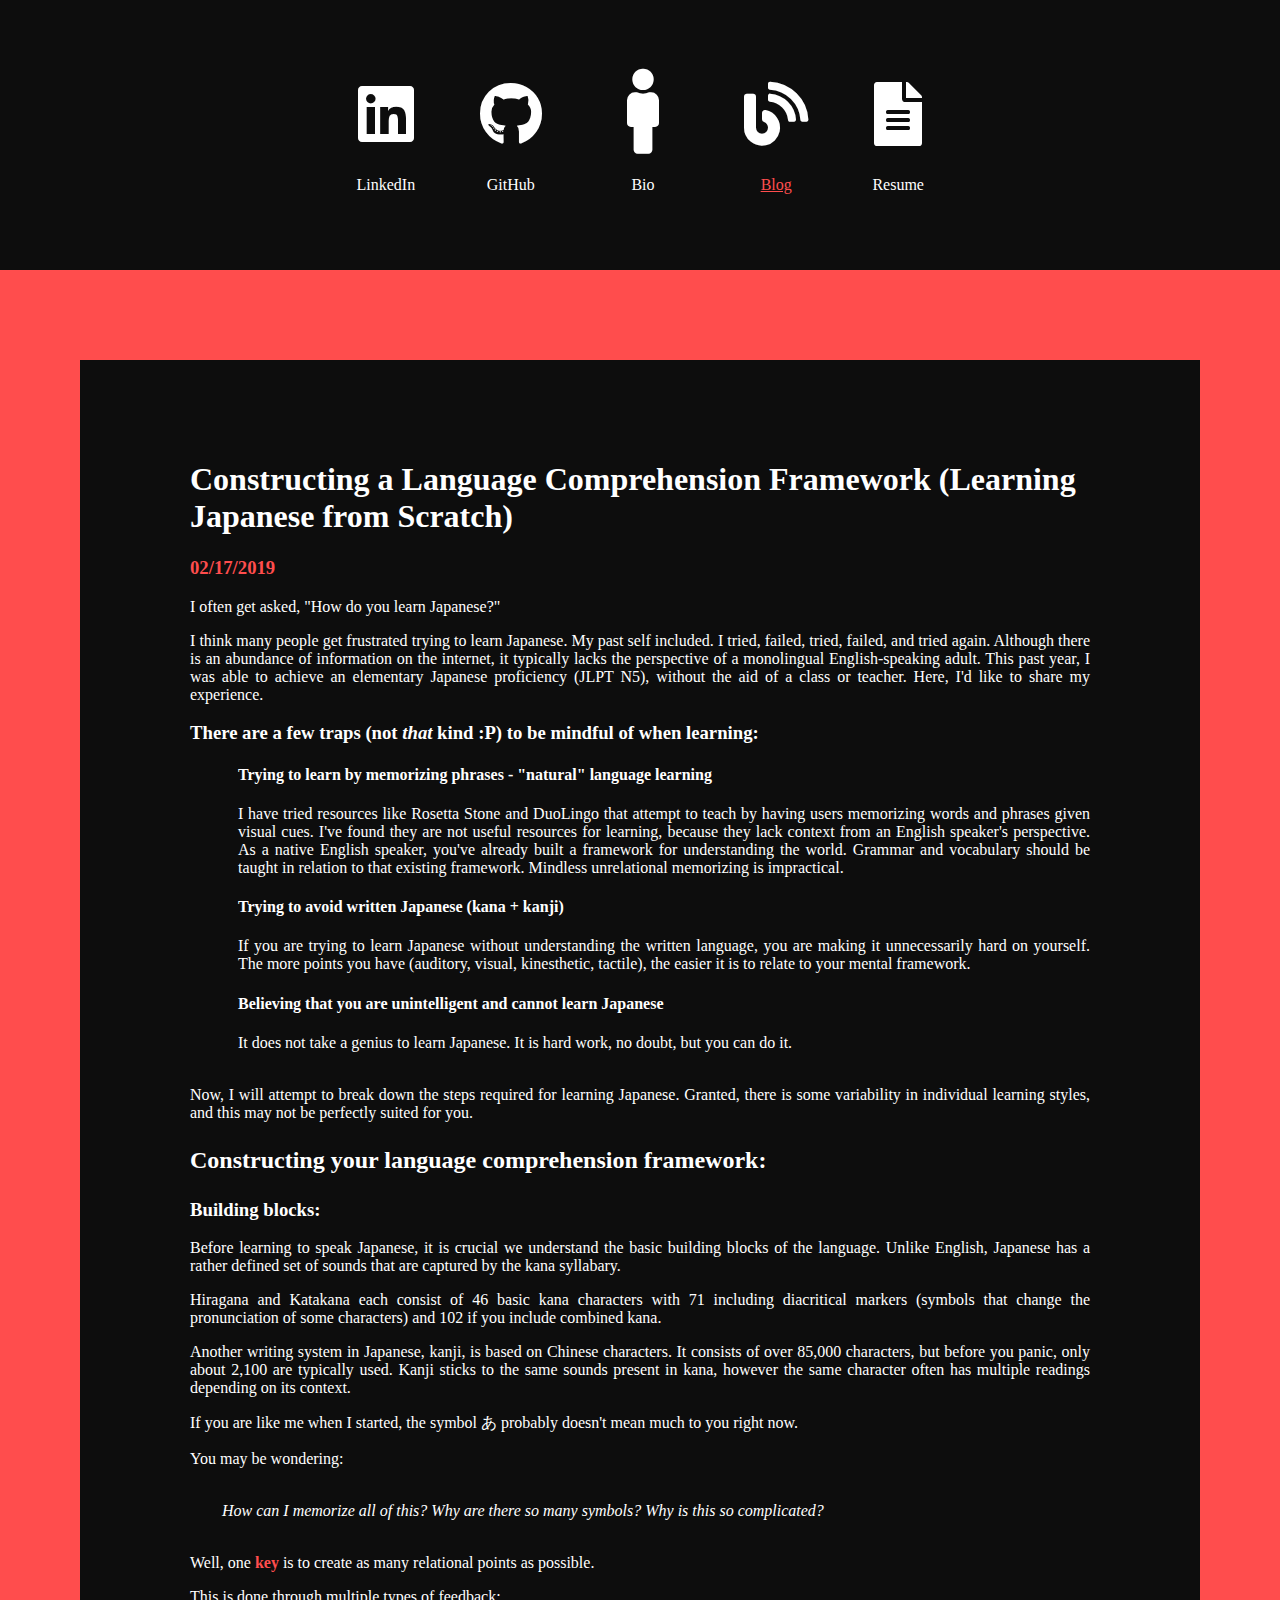
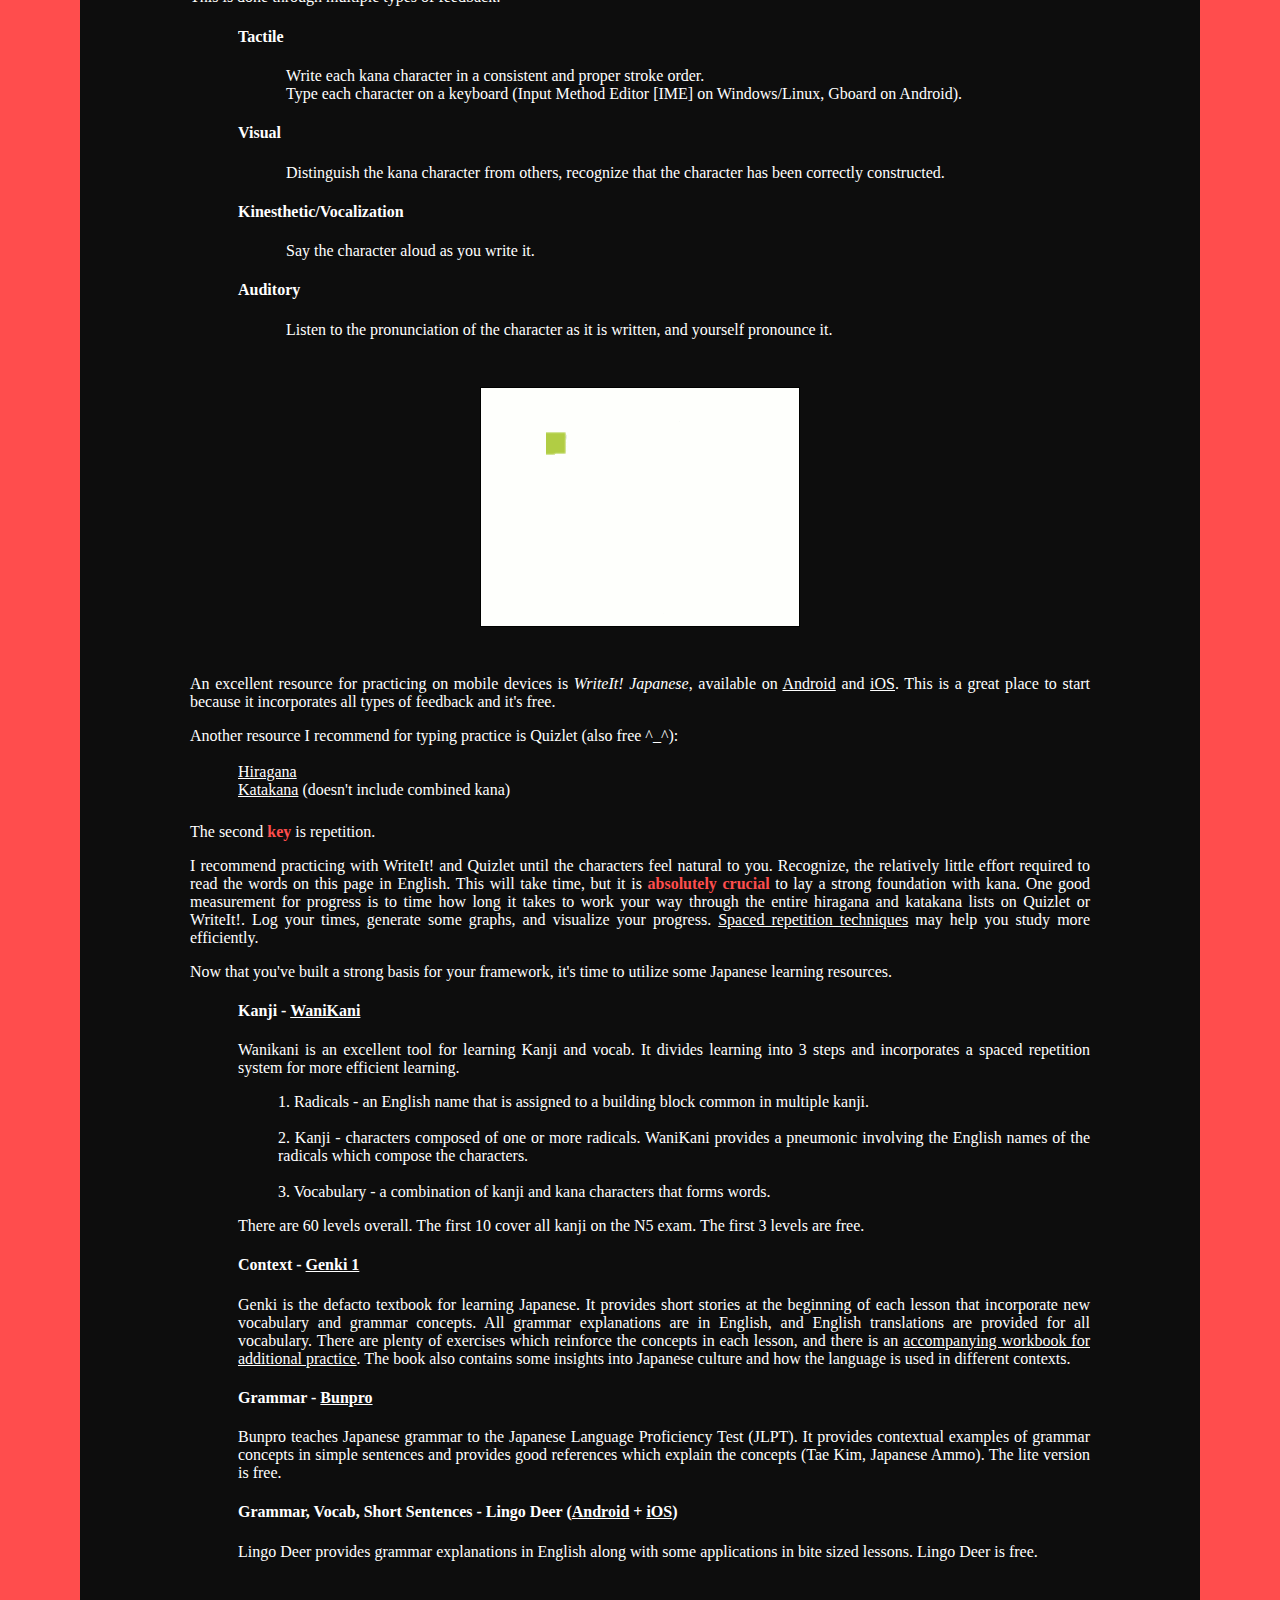
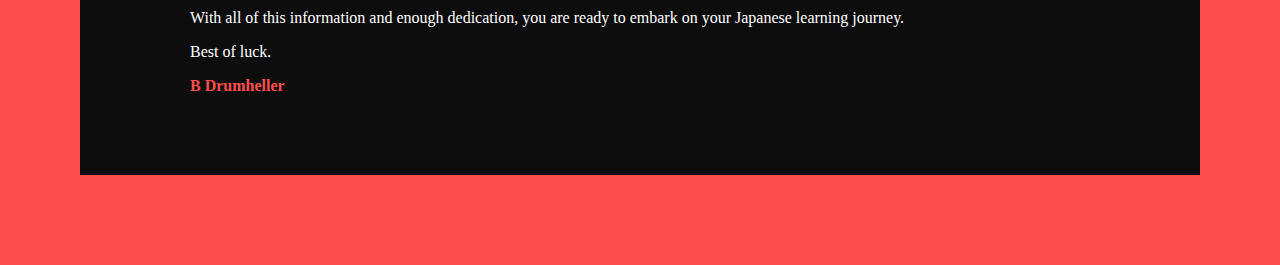
==== blog.html @ 6b1b3d92 "add blog; revamp site" ====
<!DOCTYPE html>
<html lang="en-US">
  <head>
    <meta charset="utf-8"/>
    <title>Brandon Drumheller</title>
    <link rel="stylesheet" href="css/drumheller.css">
	<link href="font-awesome/css/fontawesome.min.css" rel="stylesheet">
	<link rel="stylesheet" href="font-awesome/css/solid.min.css" >
	<link rel="stylesheet" href="font-awesome/css/brands.min.css" >
    <link rel='shortcut icon' type='image/x-icon' href='favicon.ico'>
  </head>
  <body>
    <div id="main-content">
      <table id="buttons">
        <tr id="icons">
          <td class="outer">
            <a href="https://www.linkedin.com/in/bdrumheller" target="_blank">
              <i class="fab fa-linkedin"></i>
            </a>
          </td> 
          <td class="outer">
            <a href="https://github.com/bdrumheller/" target="_blank"> 
              <i class="fab fa-github"></i
            </a>
          </td>
          <td id="center-icon" class="outer">
            <a href="index.html">
			  <i class="fas fa-male fa-lg"></i>
            </a>
          </td>
		  <td class="outer">
            <a href="blog.html">
			  <i class="fas fa-blog"></i>
            </a>
          </td>
		  <td class="outer">
            <a download href="pdf/resume.pdf" target="_blank">
			  <i class="fas fa-file-alt"></i>
            </a>
          </td>
		</tr>
		<tr id="icon-labels">
			<td>LinkedIn</td>
			<td>GitHub</td>
			<td>Bio</td>
			<td id="current-page">Blog</td>
			<td>Resume</td>
		</tr>
      </table>                
    </div>
    <div class="red-bar-pad"></div>
    <div id="bottom-bar">
      <div class="info">
        <div id="inner-info">
		  <div>
		    <h1 style="text-align:left;">Constructing a Language Comprehension Framework (Learning Japanese from Scratch)</h1>
			<h3><b>02/17/2019</b></h3>
				<p>I often get asked, "How do you learn Japanese?"</p>
				<p>
					I think many people get frustrated trying to learn Japanese.
					My past self included. I tried, failed, tried, failed, and tried again.
					Although there is an abundance of information on the internet, it typically lacks the perspective 
					of a monolingual English-speaking adult. This past year, I was able to achieve an
					elementary Japanese proficiency (JLPT N5), without the aid of a class or teacher. Here, I'd like to share my
					experience.
				</p>
				<h3>There are a few traps (not <i>that</i> kind :P) to be mindful of when learning:</h3>
				<ul style="padding-left:3em;">
					<li>
						<h4>Trying to learn by memorizing phrases - "natural" language learning</h4>
							I have tried resources like Rosetta Stone and DuoLingo that attempt to teach by having users memorizing 
							words and phrases given visual cues. I've found they are not useful resources for learning, because they lack 
							context from an English speaker's perspective. As a native English speaker, you've already built
							a framework for understanding the world. Grammar and vocabulary should be taught in relation to that
							existing framework. Mindless unrelational memorizing is impractical.
					</li>
					<li><h4>Trying to avoid written Japanese (kana + kanji)</h4>
							If you are trying to learn Japanese without understanding the written language,
							you are making it unnecessarily hard on yourself. The more points you have (auditory, visual, kinesthetic, tactile), the easier
							it is to relate to your mental framework.</li>
							<li><h4>Believing that you are unintelligent and cannot learn Japanese</h4>
							It does not take a genius to learn Japanese. It is hard work, no doubt, but you can do it.</li>
				</ul>
				<br />
				<p>Now, I will attempt to break down the steps required for learning Japanese. 
				Granted, there is some variability in individual learning styles, and this may not be perfectly suited for you.</p>

				<h2 style="padding-top:5px;">Constructing your language comprehension framework:</h2>				

				<h3 style="padding-top:5px;">Building blocks:</h3>
   
				<p>Before learning to speak Japanese, it is crucial we understand the basic building blocks of the language.
				Unlike English, Japanese has a rather defined set of sounds that are captured by the kana syllabary.
				</p>
					
				<p>Hiragana and Katakana each consist of 46 basic kana characters with 71 including diacritical markers (symbols that change the pronunciation 
				of some characters) and 102 if you include combined kana.</[> 
				
				<p>Another writing system in Japanese, kanji, is based on Chinese characters. It consists of over 85,000 characters, but before you panic,
				only about 2,100 are typically used. Kanji sticks to the same sounds present in kana, however the same character often has multiple readings
				depending on its context.</p>
				
				<p>If you are like me when I started, the symbol あ probably doesn't mean much to you right now.</p>
				
				<p>You may be wondering: </p>
					<br/>
					<div style="padding-left:2em;">
						<i>How can I memorize all of this?</i> <i>Why are there so many symbols?</i> <i>Why is this so complicated?</i>
					</div>
				<br/>
				<p>Well, one <b>key</b> is to create as many relational points as possible.</p> 
		
				<p>This is done through multiple types of feedback:</p>
				
				<ul style="padding-left:3em;">
					<li>
						<h4>Tactile</h4>
						<div style="padding-left:3em;">
							Write each kana character in a consistent and proper stroke order.<br />
							Type each character on a keyboard (Input Method Editor [IME] on Windows/Linux, Gboard on Android).
						</div>
					</li>
					<li>
						<h4>Visual</h4> 
						<div style="padding-left:3em;">
							Distinguish the kana character from others, recognize that the character has been correctly constructed.
						</div>
					</li>
					<li>
						<h4>Kinesthetic/Vocalization</h4> 
						<div style="padding-left:3em;">
							Say the character aloud as you write it.
						</div>				
					</li>
					<li>
						<h4>Auditory</h4>
						<div style="padding-left:3em;">
							Listen to the pronunciation of the character as it is written, and yourself pronounce it.
						</div>
					</li>
				</ul>
				
				<p style="margin-left:auto;margin-right:auto;display:block;">
				 <img id='bio-pic' src="img/a.gif">
				</p>

				<p>An excellent resource for practicing on mobile devices is <i>WriteIt! Japanese</i>, available on <a href="https://play.google.com/store/apps/details?id=com.jernung.writeit.jpn&hl=en_US" target="_blank">Android</a>
				   and <a href="https://itunes.apple.com/us/app/write-it-japanese/id1268225663?mt=8" target="_blank">iOS</a>. This is a great place to start because it incorporates all types of feedback and it's free.</p>
		
			Another resource I recommend for typing practice is Quizlet (also free ^_^):<br/><br/>
				<ul style="padding-left:3em;padding-bottom:0.5em;">
					<li><a href="https://quizlet.com/34289851/learn" target="_blank">Hiragana</a> </li><br/>
					<li><a href="https://quizlet.com/1056/learn" target="_blank">Katakana</a>  (doesn't include combined kana)</li>
				</ul>
			
			
			<p>The second <b>key</b> is repetition. </p>
		
			<p>I recommend practicing with WriteIt! and Quizlet until the characters feel natural to you.
			Recognize, the relatively little effort required to read the words on this page in English.
			This will take time, but it is <b>absolutely crucial</b> to lay a strong foundation with kana.
			 One good measurement for progress is to time how long it takes to work your way through the entire hiragana and katakana
			lists on Quizlet or WriteIt!. Log your times, generate some graphs, and visualize your progress. 
			<a href="https://en.wikipedia.org/wiki/Spaced_repetition" target="_blank">Spaced repetition techniques</a> may help you study more efficiently.</p>
		
			<p>Now that you've built a strong basis for your framework, it's time to utilize some Japanese learning resources.</p>
			
			<ul style="padding-left:3em;padding-bottom:2em;">
				<li>
				  <h4>Kanji - <a href="https://www.wanikani.com" target="_blank">WaniKani</a></h4>
				  <p>Wanikani is an excellent tool for learning Kanji and vocab. It divides learning into 3 steps and incorporates 
				a spaced repetition system for more efficient learning.</p>
					<ol>
						<li>1. Radicals - an English name that is assigned to a building block common in multiple kanji.</li><br/><br/>
						<li>2. Kanji - characters composed of one or more radicals. 
							   WaniKani provides a pneumonic involving the English names of the radicals which compose the characters.</li><br/><br/>
						<li>3. Vocabulary - a combination of kanji and kana characters that forms words.</li>
					</ol>
				  <p>There are 60 levels overall. The first 10 cover all kanji on the N5 exam. The first 3 levels are free.</p>
				</li>
				<li>
					<h4>Context - <a href="https://www.amazon.com/GENKI-Integrated-Elementary-Japanese-English/dp/4789014401/" target="_blank">Genki 1</a></h4>
						Genki is the defacto textbook for learning Japanese.
						It provides short stories at the beginning of each lesson that incorporate new vocabulary and grammar concepts.
						All grammar explanations are in English, and English translations are provided for all vocabulary.
						There are plenty of exercises which reinforce the concepts in each lesson, and there is an <a href="https://www.amazon.com/Genki-Integrated-Elementary-Japanese-Workbook/dp/478901441X/" target="_blank">accompanying workbook for additional
						practice</a>.
						The book also contains some insights into Japanese culture and how the language is used in different contexts.
				</li>
				<li>
					<h4>Grammar - <a href="https://www.bunpro.jp/" target="_blank"> Bunpro</a></h4>
						Bunpro teaches Japanese grammar to the Japanese Language Proficiency Test (JLPT). 
						It provides contextual examples of grammar concepts in simple sentences and provides good references
						which explain the concepts (Tae Kim, Japanese Ammo).
						The lite version is free.			
				</li>
				<li>
					<h4>Grammar, Vocab, Short Sentences - Lingo Deer (<a href="https://play.google.com/store/apps/details?id=com.lingodeer&hl=en_US" target="_blank">Android</a> +
					<a href="https://itunes.apple.com/us/app/lingodeer-learn-languages/id1261193709?mt=8" target="_blank">iOS</a>)</h4>
					Lingo Deer provides grammar explanations in English along with some applications in bite sized lessons.
					Lingo Deer is free. 
				</li>
			</ul>
			
			<p>With all of this information and enough dedication, you are ready to embark on your Japanese learning journey.</p>
			
			
			<p>Best of luck.</p>
	

			<b>B Drumheller</b>
		  </div>
        </div>
      </div>
    </div>
    <div class='red-bar-pad'></div>
    <script>
      (function(i,s,o,g,r,a,m){i['GoogleAnalyticsObject']=r;i[r]=i[r]||function(){
      (i[r].q=i[r].q||[]).push(arguments)},i[r].l=1*new Date();a=s.createElement(o),
      m=s.getElementsByTagName(o)[0];a.async=1;a.src=g;m.parentNode.insertBefore(a,m)
      })(window,document,'script','https://www.google-analytics.com/analytics.js','ga');
      ga('create', 'UA-99322748-1', 'auto');
      ga('send', 'pageview');
    </script>
  </body>
</html>
---- css/drumheller.css ----
html, head, body, a{   
  width: 100%;    
  height: 100%;
  margin: 0;
  padding: 0;
  color: white;
  background-color: #ff4d4d;
  font-family: Consolas, Times, serif;
}

a{
  background-color: #0d0d0d;
}

a.extlink{
  text-decoration: underline; 
}

a:hover{
  color: #ff4d4d;
}

i{ 
  background-color: #0d0d0d;
  text-align: center;
}

table{
  margin-left: auto;
  margin-right: auto;
}

td{
  position: relative;
}

.outer{
  padding-left: 0.5em;
  padding-right: 0.5em;
  padding-top: 0em;
  padding-bottom: 0.3em;
  vertical-align:bottom;
}

#center-icon{
  padding-left: 0.8em;
  padding-right: 0.8em;
  bottom:0px;
}

#buttons{
  vertical-align: middle;
  height:100%;
  overflow:auto;
}

#icons{
 font-size: 400%;
}

#icon-labels{
 text-align: center;
 vertical-align: top;
}

#icon-labels td{
 padding-bottom:2em;
}

.m-link:hover{
  color: #ff4d4d;
}

#male{
  font-size: 160%;
  padding-left: 0.2em;
  padding-right: 0.2em;
  padding-bottom:0em;
}

.red-bar-pad{
  min-width: 50px;
  min-height: 90px;
  background-color: #ff4d4d;
}

#main-content{
  height: 30%;
  width: 100%;
  min-height: 220px;
  min-width: 550px;
  background-color: #0d0d0d; 
  overflow:hidden;
}

.info{
  text-align:justify;
  height:auto;
  padding: 3em;
  padding-top:5em;
  padding-bottom:5em;
  width:80%;
  margin-left: auto;
  margin-right: auto;
  background-color: #0d0d0d;
}

#inner-info{
  height:100%;
  max-height:100%;
  max-width:900px;
  margin: auto;
  display: block;
}

ul{
  list-style: none;
  margin: 0; 
  padding: 0; 
}

li{
  display:inline;
}

#bio-pic{
  max-width:40%;
  max-height:40%;
  margin-left:auto;
  margin-right:auto;
  display:block;
  padding-top: 2em;
  padding-bottom: 2em;
}

#current-page{
  text-decoration:underline;
  color: #ff4d4d;
}

b{
	color: #ff4d4d;
}
---- font-awesome/css/solid.min.css ----
@font-face{font-family:"Font Awesome 5 Free";font-style:normal;font-weight:900;font-display:auto;src:url(../webfonts/fa-solid-900.eot);src:url(../webfonts/fa-solid-900.eot?#iefix) format("embedded-opentype"),url(../webfonts/fa-solid-900.woff2) format("woff2"),url(../webfonts/fa-solid-900.woff) format("woff"),url(../webfonts/fa-solid-900.ttf) format("truetype"),url(../webfonts/fa-solid-900.svg#fontawesome) format("svg")}.fa,.fas{font-family:"Font Awesome 5 Free";font-weight:900}
---- font-awesome/css/brands.min.css ----
@font-face{font-family:"Font Awesome 5 Brands";font-style:normal;font-weight:normal;font-display:auto;src:url(../webfonts/fa-brands-400.eot);src:url(../webfonts/fa-brands-400.eot?#iefix) format("embedded-opentype"),url(../webfonts/fa-brands-400.woff2) format("woff2"),url(../webfonts/fa-brands-400.woff) format("woff"),url(../webfonts/fa-brands-400.ttf) format("truetype"),url(../webfonts/fa-brands-400.svg#fontawesome) format("svg")}.fab{font-family:"Font Awesome 5 Brands"}
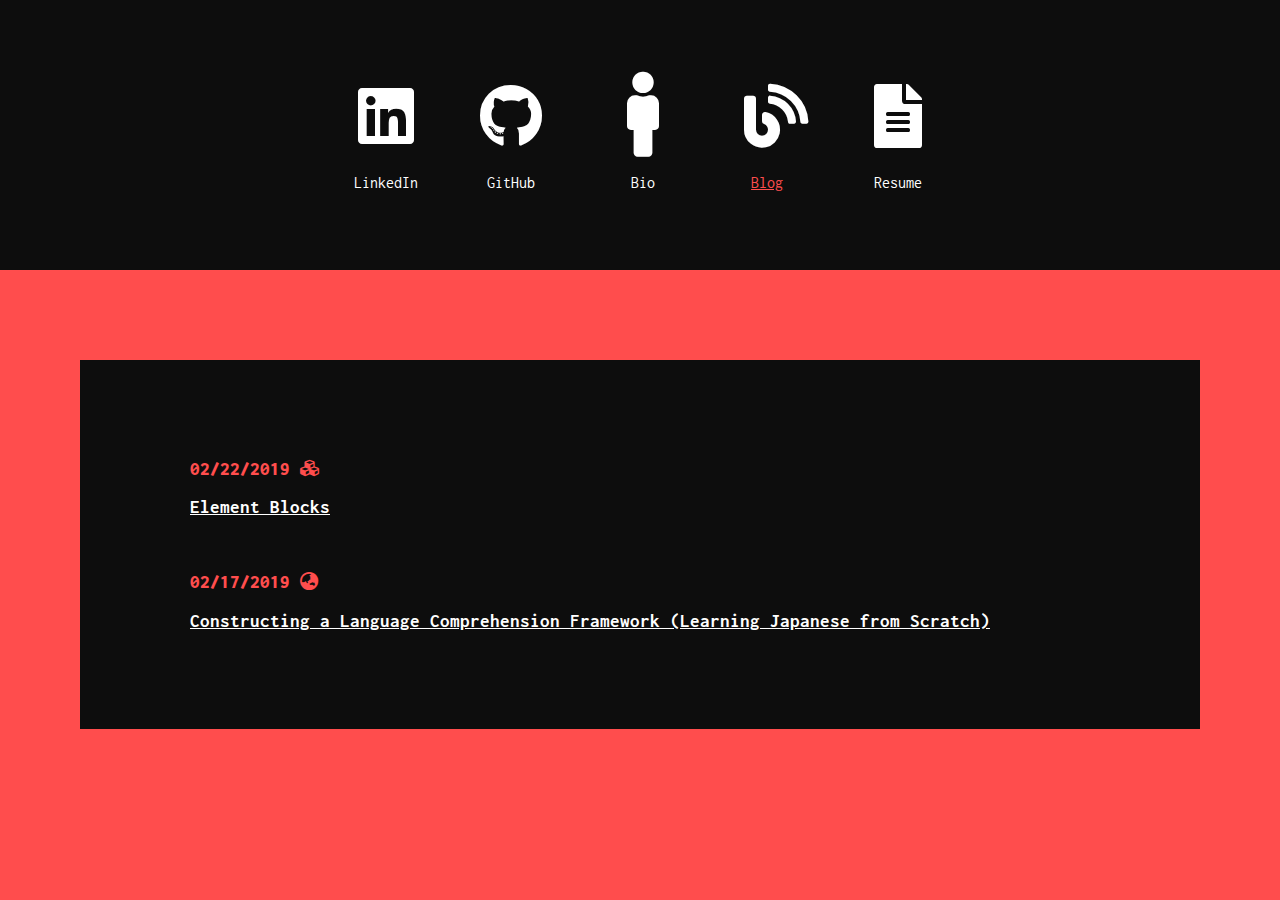
==== commit a4639c78: "add font family" ====
--- a/blog.html
+++ b/blog.html
@@ -3,6 +3,7 @@
   <head>
     <meta charset="utf-8"/>
     <title>Brandon Drumheller</title>
+	<link href="https://fonts.googleapis.com/css?family=Inconsolata" rel="stylesheet">
     <link rel="stylesheet" href="css/drumheller.css">
 	<link href="font-awesome/css/fontawesome.min.css" rel="stylesheet">
 	<link rel="stylesheet" href="font-awesome/css/solid.min.css" >
@@ -43,7 +44,7 @@
 			<td>LinkedIn</td>
 			<td>GitHub</td>
 			<td>Bio</td>
-			<td id="current-page">Blog</td>
+			<td id="current-page" class="blog-title">Blog</td>
 			<td>Resume</td>
 		</tr>
       </table>                
@@ -53,162 +54,10 @@
       <div class="info">
         <div id="inner-info">
 		  <div>
-		    <h1 style="text-align:left;">Constructing a Language Comprehension Framework (Learning Japanese from Scratch)</h1>
-			<h3><b>02/17/2019</b></h3>
-				<p>I often get asked, "How do you learn Japanese?"</p>
-				<p>
-					I think many people get frustrated trying to learn Japanese.
-					My past self included. I tried, failed, tried, failed, and tried again.
-					Although there is an abundance of information on the internet, it typically lacks the perspective 
-					of a monolingual English-speaking adult. This past year, I was able to achieve an
-					elementary Japanese proficiency (JLPT N5), without the aid of a class or teacher. Here, I'd like to share my
-					experience.
-				</p>
-				<h3>There are a few traps (not <i>that</i> kind :P) to be mindful of when learning:</h3>
-				<ul style="padding-left:3em;">
-					<li>
-						<h4>Trying to learn by memorizing phrases - "natural" language learning</h4>
-							I have tried resources like Rosetta Stone and DuoLingo that attempt to teach by having users memorizing 
-							words and phrases given visual cues. I've found they are not useful resources for learning, because they lack 
-							context from an English speaker's perspective. As a native English speaker, you've already built
-							a framework for understanding the world. Grammar and vocabulary should be taught in relation to that
-							existing framework. Mindless unrelational memorizing is impractical.
-					</li>
-					<li><h4>Trying to avoid written Japanese (kana + kanji)</h4>
-							If you are trying to learn Japanese without understanding the written language,
-							you are making it unnecessarily hard on yourself. The more points you have (auditory, visual, kinesthetic, tactile), the easier
-							it is to relate to your mental framework.</li>
-							<li><h4>Believing that you are unintelligent and cannot learn Japanese</h4>
-							It does not take a genius to learn Japanese. It is hard work, no doubt, but you can do it.</li>
-				</ul>
-				<br />
-				<p>Now, I will attempt to break down the steps required for learning Japanese. 
-				Granted, there is some variability in individual learning styles, and this may not be perfectly suited for you.</p>
-
-				<h2 style="padding-top:5px;">Constructing your language comprehension framework:</h2>				
-
-				<h3 style="padding-top:5px;">Building blocks:</h3>
-   
-				<p>Before learning to speak Japanese, it is crucial we understand the basic building blocks of the language.
-				Unlike English, Japanese has a rather defined set of sounds that are captured by the kana syllabary.
-				</p>
-					
-				<p>Hiragana and Katakana each consist of 46 basic kana characters with 71 including diacritical markers (symbols that change the pronunciation 
-				of some characters) and 102 if you include combined kana.</[> 
-				
-				<p>Another writing system in Japanese, kanji, is based on Chinese characters. It consists of over 85,000 characters, but before you panic,
-				only about 2,100 are typically used. Kanji sticks to the same sounds present in kana, however the same character often has multiple readings
-				depending on its context.</p>
-				
-				<p>If you are like me when I started, the symbol あ probably doesn't mean much to you right now.</p>
-				
-				<p>You may be wondering: </p>
-					<br/>
-					<div style="padding-left:2em;">
-						<i>How can I memorize all of this?</i> <i>Why are there so many symbols?</i> <i>Why is this so complicated?</i>
-					</div>
-				<br/>
-				<p>Well, one <b>key</b> is to create as many relational points as possible.</p> 
-		
-				<p>This is done through multiple types of feedback:</p>
-				
-				<ul style="padding-left:3em;">
-					<li>
-						<h4>Tactile</h4>
-						<div style="padding-left:3em;">
-							Write each kana character in a consistent and proper stroke order.<br />
-							Type each character on a keyboard (Input Method Editor [IME] on Windows/Linux, Gboard on Android).
-						</div>
-					</li>
-					<li>
-						<h4>Visual</h4> 
-						<div style="padding-left:3em;">
-							Distinguish the kana character from others, recognize that the character has been correctly constructed.
-						</div>
-					</li>
-					<li>
-						<h4>Kinesthetic/Vocalization</h4> 
-						<div style="padding-left:3em;">
-							Say the character aloud as you write it.
-						</div>				
-					</li>
-					<li>
-						<h4>Auditory</h4>
-						<div style="padding-left:3em;">
-							Listen to the pronunciation of the character as it is written, and yourself pronounce it.
-						</div>
-					</li>
-				</ul>
-				
-				<p style="margin-left:auto;margin-right:auto;display:block;">
-				 <img id='bio-pic' src="img/a.gif">
-				</p>
-
-				<p>An excellent resource for practicing on mobile devices is <i>WriteIt! Japanese</i>, available on <a href="https://play.google.com/store/apps/details?id=com.jernung.writeit.jpn&hl=en_US" target="_blank">Android</a>
-				   and <a href="https://itunes.apple.com/us/app/write-it-japanese/id1268225663?mt=8" target="_blank">iOS</a>. This is a great place to start because it incorporates all types of feedback and it's free.</p>
-		
-			Another resource I recommend for typing practice is Quizlet (also free ^_^):<br/><br/>
-				<ul style="padding-left:3em;padding-bottom:0.5em;">
-					<li><a href="https://quizlet.com/34289851/learn" target="_blank">Hiragana</a> </li><br/>
-					<li><a href="https://quizlet.com/1056/learn" target="_blank">Katakana</a>  (doesn't include combined kana)</li>
-				</ul>
-			
-			
-			<p>The second <b>key</b> is repetition. </p>
-		
-			<p>I recommend practicing with WriteIt! and Quizlet until the characters feel natural to you.
-			Recognize, the relatively little effort required to read the words on this page in English.
-			This will take time, but it is <b>absolutely crucial</b> to lay a strong foundation with kana.
-			 One good measurement for progress is to time how long it takes to work your way through the entire hiragana and katakana
-			lists on Quizlet or WriteIt!. Log your times, generate some graphs, and visualize your progress. 
-			<a href="https://en.wikipedia.org/wiki/Spaced_repetition" target="_blank">Spaced repetition techniques</a> may help you study more efficiently.</p>
-		
-			<p>Now that you've built a strong basis for your framework, it's time to utilize some Japanese learning resources.</p>
-			
-			<ul style="padding-left:3em;padding-bottom:2em;">
-				<li>
-				  <h4>Kanji - <a href="https://www.wanikani.com" target="_blank">WaniKani</a></h4>
-				  <p>Wanikani is an excellent tool for learning Kanji and vocab. It divides learning into 3 steps and incorporates 
-				a spaced repetition system for more efficient learning.</p>
-					<ol>
-						<li>1. Radicals - an English name that is assigned to a building block common in multiple kanji.</li><br/><br/>
-						<li>2. Kanji - characters composed of one or more radicals. 
-							   WaniKani provides a pneumonic involving the English names of the radicals which compose the characters.</li><br/><br/>
-						<li>3. Vocabulary - a combination of kanji and kana characters that forms words.</li>
-					</ol>
-				  <p>There are 60 levels overall. The first 10 cover all kanji on the N5 exam. The first 3 levels are free.</p>
-				</li>
-				<li>
-					<h4>Context - <a href="https://www.amazon.com/GENKI-Integrated-Elementary-Japanese-English/dp/4789014401/" target="_blank">Genki 1</a></h4>
-						Genki is the defacto textbook for learning Japanese.
-						It provides short stories at the beginning of each lesson that incorporate new vocabulary and grammar concepts.
-						All grammar explanations are in English, and English translations are provided for all vocabulary.
-						There are plenty of exercises which reinforce the concepts in each lesson, and there is an <a href="https://www.amazon.com/Genki-Integrated-Elementary-Japanese-Workbook/dp/478901441X/" target="_blank">accompanying workbook for additional
-						practice</a>.
-						The book also contains some insights into Japanese culture and how the language is used in different contexts.
-				</li>
-				<li>
-					<h4>Grammar - <a href="https://www.bunpro.jp/" target="_blank"> Bunpro</a></h4>
-						Bunpro teaches Japanese grammar to the Japanese Language Proficiency Test (JLPT). 
-						It provides contextual examples of grammar concepts in simple sentences and provides good references
-						which explain the concepts (Tae Kim, Japanese Ammo).
-						The lite version is free.			
-				</li>
-				<li>
-					<h4>Grammar, Vocab, Short Sentences - Lingo Deer (<a href="https://play.google.com/store/apps/details?id=com.lingodeer&hl=en_US" target="_blank">Android</a> +
-					<a href="https://itunes.apple.com/us/app/lingodeer-learn-languages/id1261193709?mt=8" target="_blank">iOS</a>)</h4>
-					Lingo Deer provides grammar explanations in English along with some applications in bite sized lessons.
-					Lingo Deer is free. 
-				</li>
-			</ul>
-			
-			<p>With all of this information and enough dedication, you are ready to embark on your Japanese learning journey.</p>
-			
-			
-			<p>Best of luck.</p>
-	
-
-			<b>B Drumheller</b>
+			<h3><b>02/22/2019 <i class="fas fa-cubes"></i></b></h3>
+			<h3 style="text-align:left;"><a href="blog/element-blocks.html">Element Blocks </a></h3> <br />
+			<h3><b>02/17/2019 <i class="fas fa-globe-asia"></i></b></h3>
+		    <h3 style="text-align:left;"><a href="blog/language-comprehension-framework.html">Constructing a Language Comprehension Framework (Learning Japanese from Scratch)</a> </h3>
 		  </div>
         </div>
       </div>
--- a/css/drumheller.css
+++ b/css/drumheller.css
@@ -5,7 +5,7 @@
   padding: 0;
   color: white;
   background-color: #ff4d4d;
-  font-family: Consolas, Times, serif;
+  font-family: 'Inconsolata', monospace, Consolas, Times, serif;
 }
 
 a{
@@ -141,3 +141,7 @@
 b{
 	color: #ff4d4d;
 }
+
+.blog-title{
+	padding-right: 1.2em;
+}
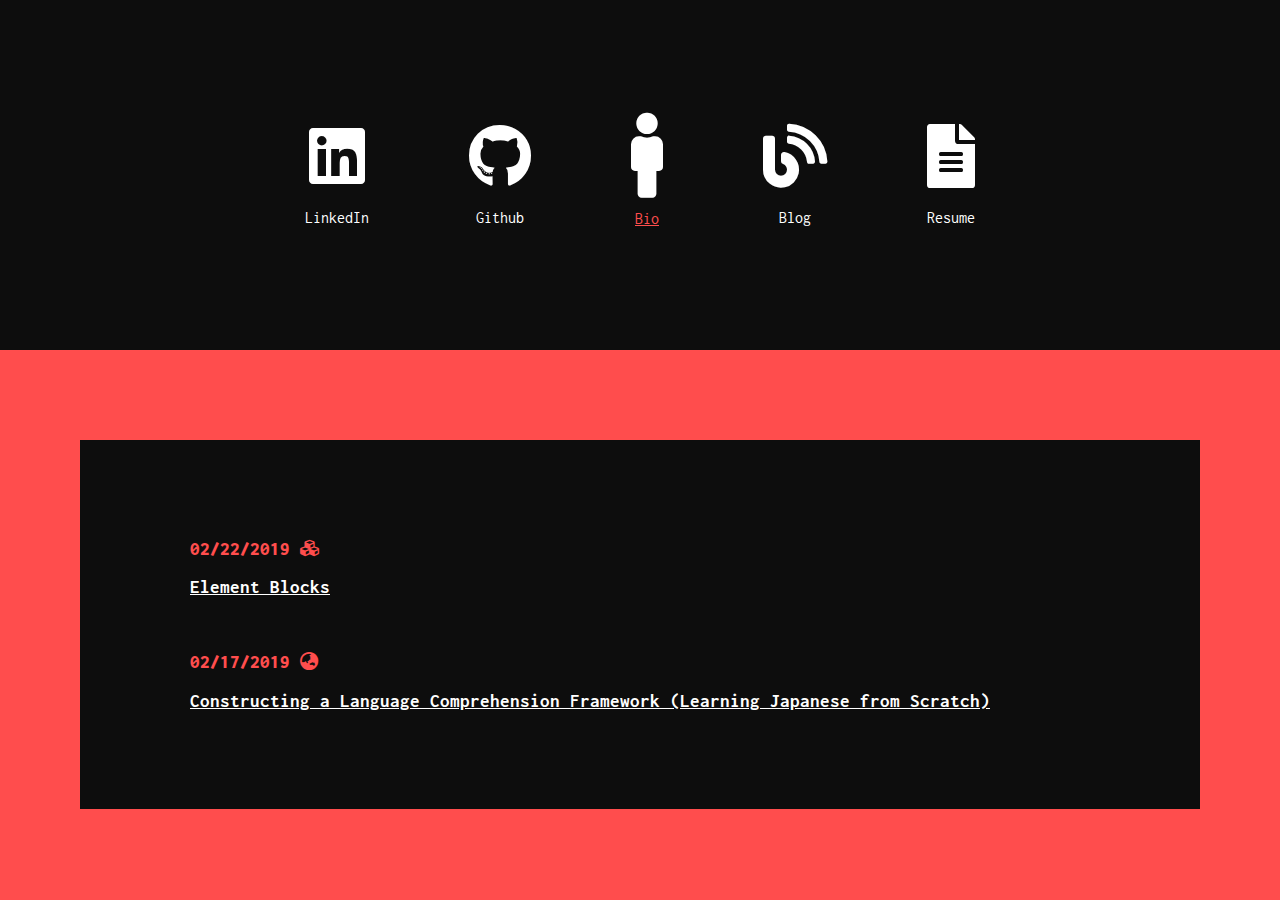
==== commit d47e4004: "add mobile styles" ====
--- a/blog.html
+++ b/blog.html
@@ -1,75 +1,111 @@
-<!DOCTYPE html>
-<html lang="en-US">
-  <head>
-    <meta charset="utf-8"/>
-    <title>Brandon Drumheller</title>
-	<link href="https://fonts.googleapis.com/css?family=Inconsolata" rel="stylesheet">
-    <link rel="stylesheet" href="css/drumheller.css">
-	<link href="font-awesome/css/fontawesome.min.css" rel="stylesheet">
-	<link rel="stylesheet" href="font-awesome/css/solid.min.css" >
-	<link rel="stylesheet" href="font-awesome/css/brands.min.css" >
-    <link rel='shortcut icon' type='image/x-icon' href='favicon.ico'>
-  </head>
-  <body>
-    <div id="main-content">
-      <table id="buttons">
-        <tr id="icons">
-          <td class="outer">
-            <a href="https://www.linkedin.com/in/bdrumheller" target="_blank">
-              <i class="fab fa-linkedin"></i>
-            </a>
-          </td> 
-          <td class="outer">
-            <a href="https://github.com/bdrumheller/" target="_blank"> 
-              <i class="fab fa-github"></i
-            </a>
-          </td>
-          <td id="center-icon" class="outer">
-            <a href="index.html">
-			  <i class="fas fa-male fa-lg"></i>
-            </a>
-          </td>
-		  <td class="outer">
-            <a href="blog.html">
-			  <i class="fas fa-blog"></i>
-            </a>
-          </td>
-		  <td class="outer">
-            <a download href="pdf/resume.pdf" target="_blank">
-			  <i class="fas fa-file-alt"></i>
-            </a>
-          </td>
-		</tr>
-		<tr id="icon-labels">
-			<td>LinkedIn</td>
-			<td>GitHub</td>
-			<td>Bio</td>
-			<td id="current-page" class="blog-title">Blog</td>
-			<td>Resume</td>
-		</tr>
-      </table>                
-    </div>
-    <div class="red-bar-pad"></div>
-    <div id="bottom-bar">
-      <div class="info">
-        <div id="inner-info">
-		  <div>
-			<h3><b>02/22/2019 <i class="fas fa-cubes"></i></b></h3>
-			<h3 style="text-align:left;"><a href="blog/element-blocks.html">Element Blocks </a></h3> <br />
-			<h3><b>02/17/2019 <i class="fas fa-globe-asia"></i></b></h3>
-		    <h3 style="text-align:left;"><a href="blog/language-comprehension-framework.html">Constructing a Language Comprehension Framework (Learning Japanese from Scratch)</a> </h3>
-		  </div>
-        </div>
-      </div>
-    </div>
-    <div class='red-bar-pad'></div>
-    <script>
-      (function(i,s,o,g,r,a,m){i['GoogleAnalyticsObject']=r;i[r]=i[r]||function(){
-      (i[r].q=i[r].q||[]).push(arguments)},i[r].l=1*new Date();a=s.createElement(o),
-      m=s.getElementsByTagName(o)[0];a.async=1;a.src=g;m.parentNode.insertBefore(a,m)
-      })(window,document,'script','https://www.google-analytics.com/analytics.js','ga');
-      ga('create', 'UA-99322748-1', 'auto');
-      ga('send', 'pageview');
-    </script>
-  </body>
-</html>
+<!DOCTYPE html>
+<html lang="en-US">
+  <head>
+    <meta charset="utf-8"/>
+    <title>Brandon Drumheller</title>
+	<meta name="viewport" content="width=device-width, initial-scale=1">
+	<link href="https://fonts.googleapis.com/css?family=Inconsolata" rel="stylesheet">
+    <link rel="stylesheet" href="css/drumheller.css">
+	<link href="font-awesome/css/fontawesome.min.css" rel="stylesheet">
+	<link rel="stylesheet" href="font-awesome/css/solid.min.css" >
+	<link rel="stylesheet" href="font-awesome/css/brands.min.css" >
+    <link rel='shortcut icon' type='image/x-icon' href='favicon.ico'>
+  </head>
+  <body>
+    <div id="main-content">  
+		<div class="desktop-icons">
+			<div class="flex-item">
+				<div class="nav-icons">
+					<a href="https://www.linkedin.com/in/bdrumheller" target="_blank">
+						<i class="fab fa-linkedin"></i>
+					</a>
+				</div>
+				<br/>
+				LinkedIn
+			</div>
+			<div class="flex-item">
+				<div class="nav-icons">
+					<a href="https://github.com/bdrumheller/" target="_blank"> 
+					  <i class="fab fa-github"></i>
+					</a>
+				</div>
+				<br />
+				Github
+			</div>
+			<div class="flex-item">
+				<div class="nav-icons">
+					<a href="index.html">
+					  <i class="fas fa-male fa-lg"></i>
+					</a>
+				</div>
+				<br/>
+				<div id="current-page">Bio</div>
+			</div>
+			<div class="flex-item">
+				<div class="nav-icons">
+					<a href="blog.html">
+					  <i class="fas fa-blog"></i>
+					</a>
+				</div>
+				<br />
+				Blog
+			</div>
+			<div class="flex-item">
+				<div class="nav-icons">
+					<a download href="pdf/resume.pdf" target="_blank">
+					  <i class="fas fa-file-alt"></i>
+					</a>
+				</div>
+				<br/>
+				Resume
+			</div>
+		</div>
+		<!-- mobile nav-->
+		<div class="mobile-icons">
+			<div class="mobile-item">
+				<a href="https://www.linkedin.com/in/bdrumheller" target="_blank">
+					<i class="fab fa-linkedin"></i> LinkedIn</a>
+			</div>
+			<div class="mobile-item">
+				<a href="https://github.com/bdrumheller/" target="_blank"> 
+				  <i class="fab fa-github"></i> Github</a>
+			</div>
+			<div class="mobile-item">
+				<a href="index.html">
+				  <i class="fas fa-male fa-lg"></i> Bio</a>
+			</div>
+			<div class="mobile-item">
+				<a href="blog.html">
+				  <i class="fas fa-blog"></i> <u>Blog</u></a>
+			</div>
+			<div class="mobile-item">
+				<a download href="pdf/resume.pdf" target="_blank">
+				  <i class="fas fa-file-alt"></i> Resume</a>
+				  
+			</div>
+		</div>
+    </div>
+    <div class="red-bar-pad"></div>
+    <div id="bottom-bar">
+      <div class="info">
+        <div id="inner-info">
+		  <div>
+			<h3><b>02/22/2019 <i class="fas fa-cubes"></i></b></h3>
+			<h3 style="text-align:left;"><a href="blog/element-blocks.html">Element Blocks </a></h3> <br />
+			<h3><b>02/17/2019 <i class="fas fa-globe-asia"></i></b></h3>
+		    <h3 style="text-align:left;"><a href="blog/language-comprehension-framework.html">Constructing a Language Comprehension Framework (Learning Japanese from Scratch)</a> </h3>
+		  </div>
+        </div>
+      </div>
+    </div>
+    <div class='red-bar-pad'></div>
+    <script>
+      (function(i,s,o,g,r,a,m){i['GoogleAnalyticsObject']=r;i[r]=i[r]||function(){
+      (i[r].q=i[r].q||[]).push(arguments)},i[r].l=1*new Date();a=s.createElement(o),
+      m=s.getElementsByTagName(o)[0];a.async=1;a.src=g;m.parentNode.insertBefore(a,m)
+      })(window,document,'script','https://www.google-analytics.com/analytics.js','ga');
+      ga('create', 'UA-99322748-1', 'auto');
+      ga('send', 'pageview');
+    </script>
+  </body>
+</html>
--- a/css/drumheller.css
+++ b/css/drumheller.css
@@ -48,13 +48,7 @@
   bottom:0px;
 }
 
-#buttons{
-  vertical-align: middle;
-  height:100%;
-  overflow:auto;
-}
-
-#icons{
+.nav-icons{
  font-size: 400%;
 }
 
@@ -87,8 +81,9 @@
 #main-content{
   height: 30%;
   width: 100%;
-  min-height: 220px;
-  min-width: 550px;
+  min-height: 350px;
+  min-width: 100%;
+  /* min-width: 550px; */
   background-color: #0d0d0d; 
   overflow:hidden;
 }
@@ -106,10 +101,11 @@
 }
 
 #inner-info{
-  height:100%;
+  height:100%;  
   max-height:100%;
   max-width:900px;
-  margin: auto;
+  margin-left: auto;
+  margin-right: auto;
   display: block;
 }
 
@@ -145,3 +141,68 @@
 .blog-title{
 	padding-right: 1.2em;
 }
+
+.desktop-icons{
+	display: flex;
+	height: 100%;
+	flex-direction: row;
+	justify-content: center;
+	align-items: center;
+	text-align: center;
+}
+
+.mobile-icons{
+	display: flex;
+	height: 100%;
+	flex-direction: column;
+	justify-content: center;
+	align-items: center;
+	text-decoration: none;
+	/* width: 80%; */
+	margin-left: auto;
+	margin-right: auto;
+	/* display:block; */
+}
+
+.mobile-item{
+	padding-top: 15px;
+	padding-bottom: 15px;
+	font-size: 200%;
+	width: 180px;
+	text-align: left;
+}
+
+.mobile-item a{
+	text-decoration: none;
+}
+
+.flex-item{
+	padding-left: 50px;
+	padding-right: 50px;
+}
+
+@media (max-width: 700px){
+	.desktop-icons{
+		flex-direction:column;
+		display: none;
+	}
+	.info{
+		padding:0;
+		width:100%;
+	}
+	#inner-info{
+	  width: 80%;
+	  padding-top:4em;
+	  padding-bottom:4em;
+	}
+	#bio-pic{
+		max-width:260px;
+	}
+}
+
+@media (min-width: 700px){
+	.mobile-icons{
+		display: none;
+	}
+}
+
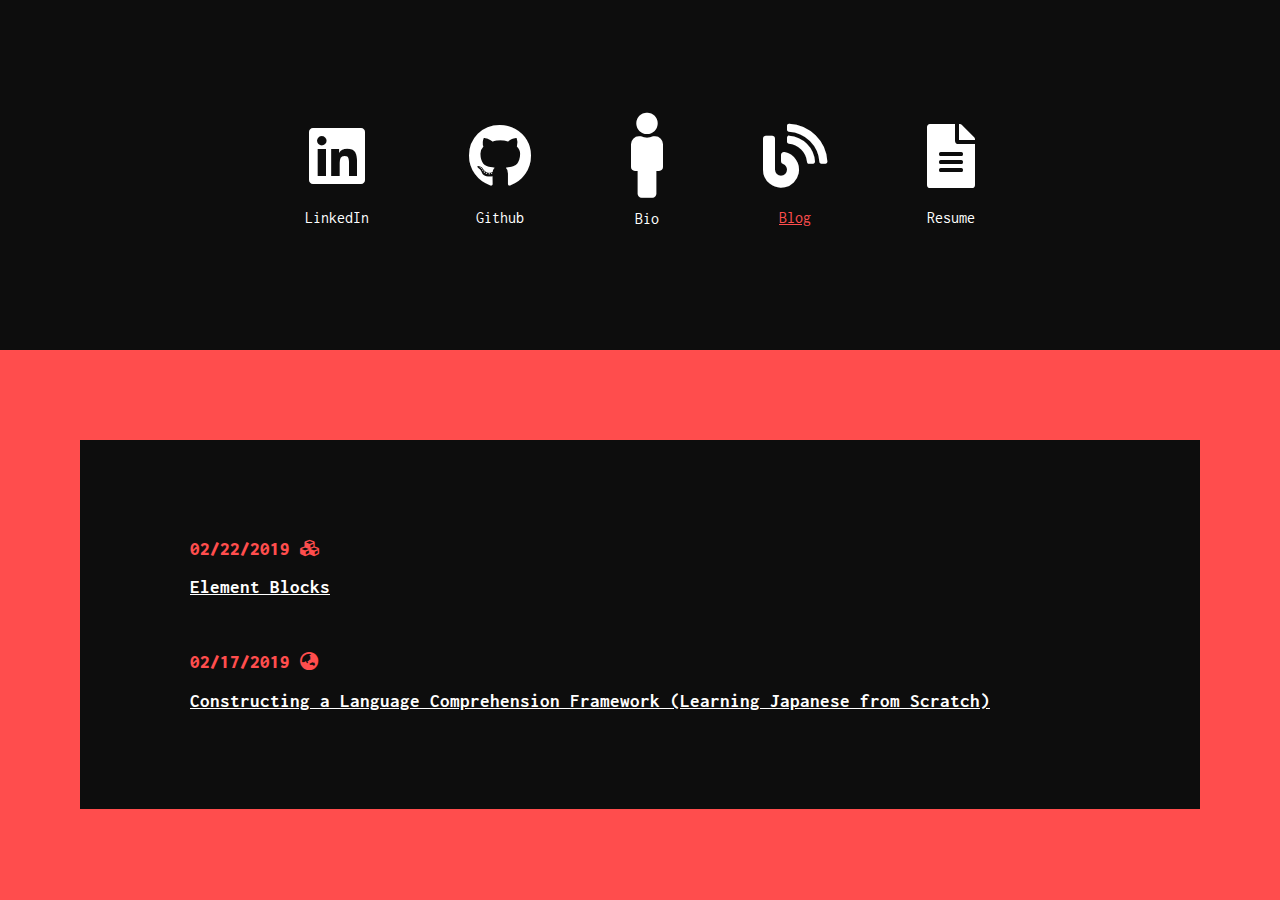
==== commit ad1d9f38: "fix page indicator" ====
--- a/blog.html
+++ b/blog.html
@@ -39,7 +39,7 @@
 					</a>
 				</div>
 				<br/>
-				<div id="current-page">Bio</div>
+				Bio
 			</div>
 			<div class="flex-item">
 				<div class="nav-icons">
@@ -48,7 +48,7 @@
 					</a>
 				</div>
 				<br />
-				Blog
+				<div id="current-page">Blog</div>
 			</div>
 			<div class="flex-item">
 				<div class="nav-icons">
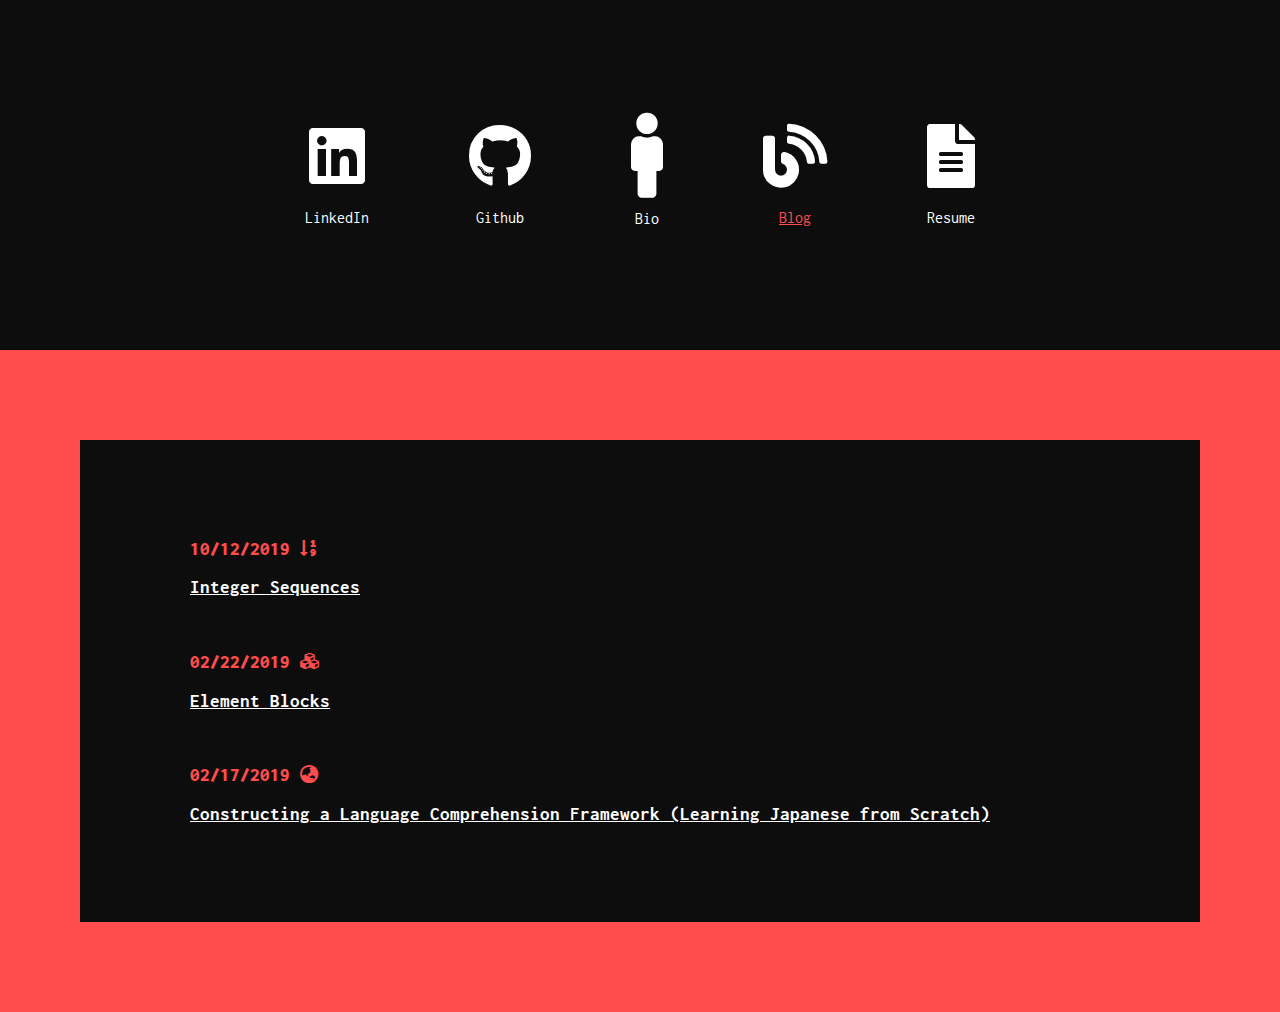
==== commit 9267d4e9: "add integer sequences" ====
--- a/blog.html
+++ b/blog.html
@@ -16,7 +16,7 @@
 		<div class="desktop-icons">
 			<div class="flex-item">
 				<div class="nav-icons">
-					<a href="https://www.linkedin.com/in/bdrumheller" target="_blank">
+					<a href="https://www.linkedin.com/in/bdrumheller" target="_blank" rel="noopener">
 						<i class="fab fa-linkedin"></i>
 					</a>
 				</div>
@@ -25,7 +25,7 @@
 			</div>
 			<div class="flex-item">
 				<div class="nav-icons">
-					<a href="https://github.com/bdrumheller/" target="_blank"> 
+					<a href="https://github.com/bdrumheller/" target="_blank" rel="noopener"> 
 					  <i class="fab fa-github"></i>
 					</a>
 				</div>
@@ -63,11 +63,11 @@
 		<!-- mobile nav-->
 		<div class="mobile-icons">
 			<div class="mobile-item">
-				<a href="https://www.linkedin.com/in/bdrumheller" target="_blank">
+				<a href="https://www.linkedin.com/in/bdrumheller" target="_blank" rel="noopener">
 					<i class="fab fa-linkedin"></i> LinkedIn</a>
 			</div>
 			<div class="mobile-item">
-				<a href="https://github.com/bdrumheller/" target="_blank"> 
+				<a href="https://github.com/bdrumheller/" target="_blank" rel="noopener"> 
 				  <i class="fab fa-github"></i> Github</a>
 			</div>
 			<div class="mobile-item">
@@ -90,6 +90,8 @@
       <div class="info">
         <div id="inner-info">
 		  <div>
+			<h3><b>10/12/2019 <i class="fas fa-sort-numeric-down"></i></b></h3>
+			<h3 style="text-align:left;"><a href="blog/sequences.html">Integer Sequences</a></h3> <br />
 			<h3><b>02/22/2019 <i class="fas fa-cubes"></i></b></h3>
 			<h3 style="text-align:left;"><a href="blog/element-blocks.html">Element Blocks </a></h3> <br />
 			<h3><b>02/17/2019 <i class="fas fa-globe-asia"></i></b></h3>
--- a/css/drumheller.css
+++ b/css/drumheller.css
@@ -176,6 +176,10 @@
 	text-decoration: none;
 }
 
+.mobile-item i{
+	width: 30px;
+}
+
 .flex-item{
 	padding-left: 50px;
 	padding-right: 50px;
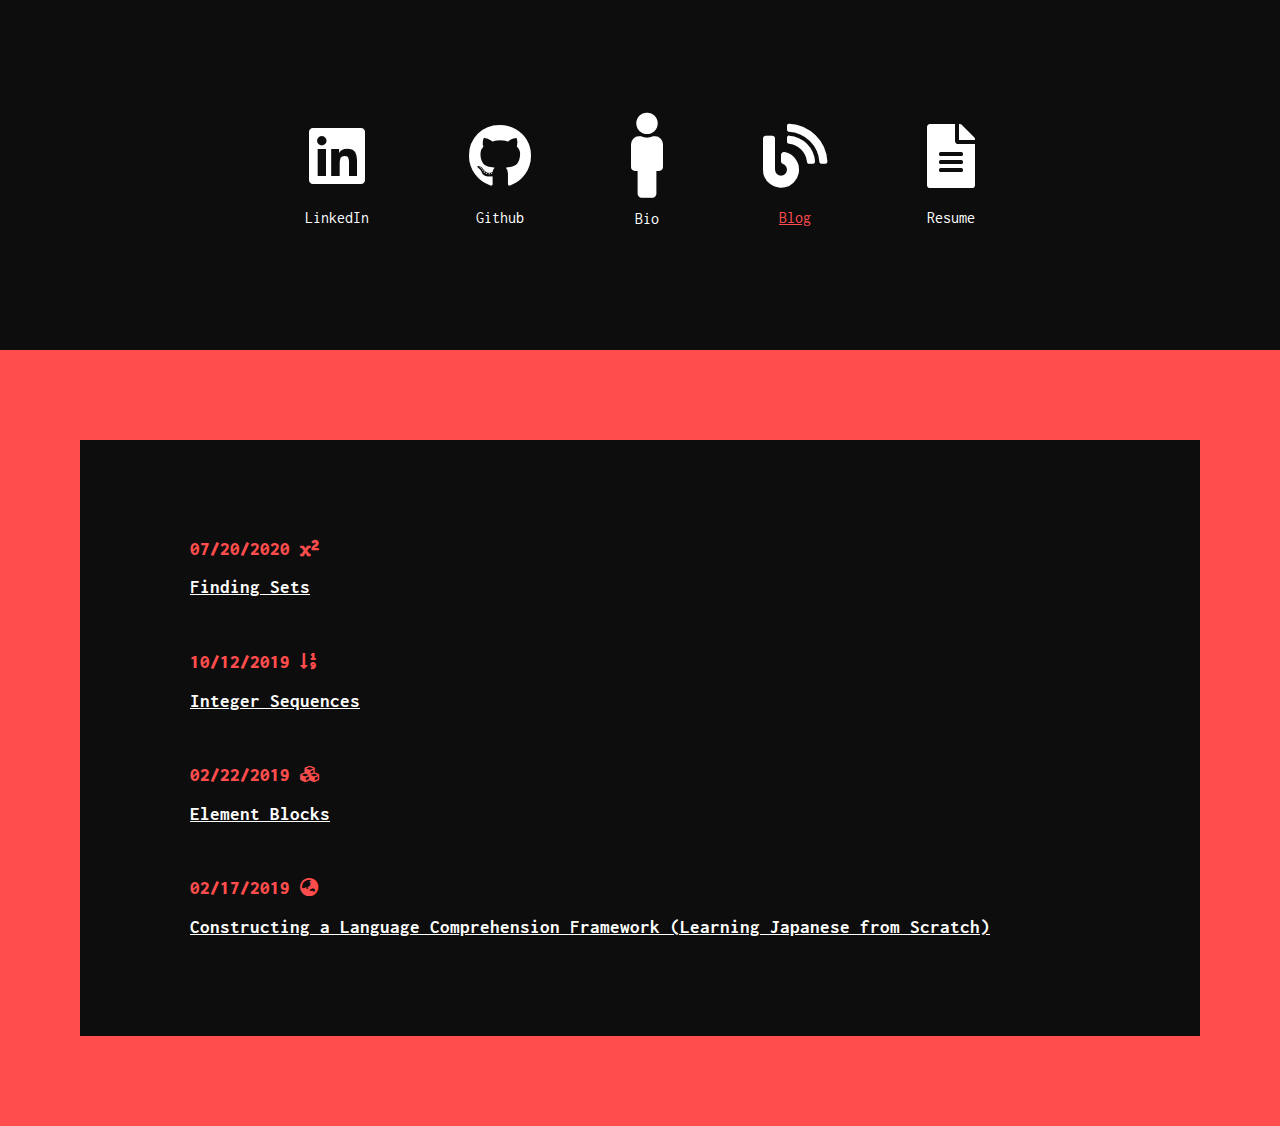
==== commit 057aa718: "finding sets" ====
--- a/blog.html
+++ b/blog.html
@@ -90,6 +90,8 @@
       <div class="info">
         <div id="inner-info">
 		  <div>
+      		<h3><b>07/20/2020 <i class="fas fa-superscript"></i></b></h3>
+			<h3 style="text-align:left;"><a href="blog/set.html">Finding Sets</a></h3> <br />
 			<h3><b>10/12/2019 <i class="fas fa-sort-numeric-down"></i></b></h3>
 			<h3 style="text-align:left;"><a href="blog/sequences.html">Integer Sequences</a></h3> <br />
 			<h3><b>02/22/2019 <i class="fas fa-cubes"></i></b></h3>
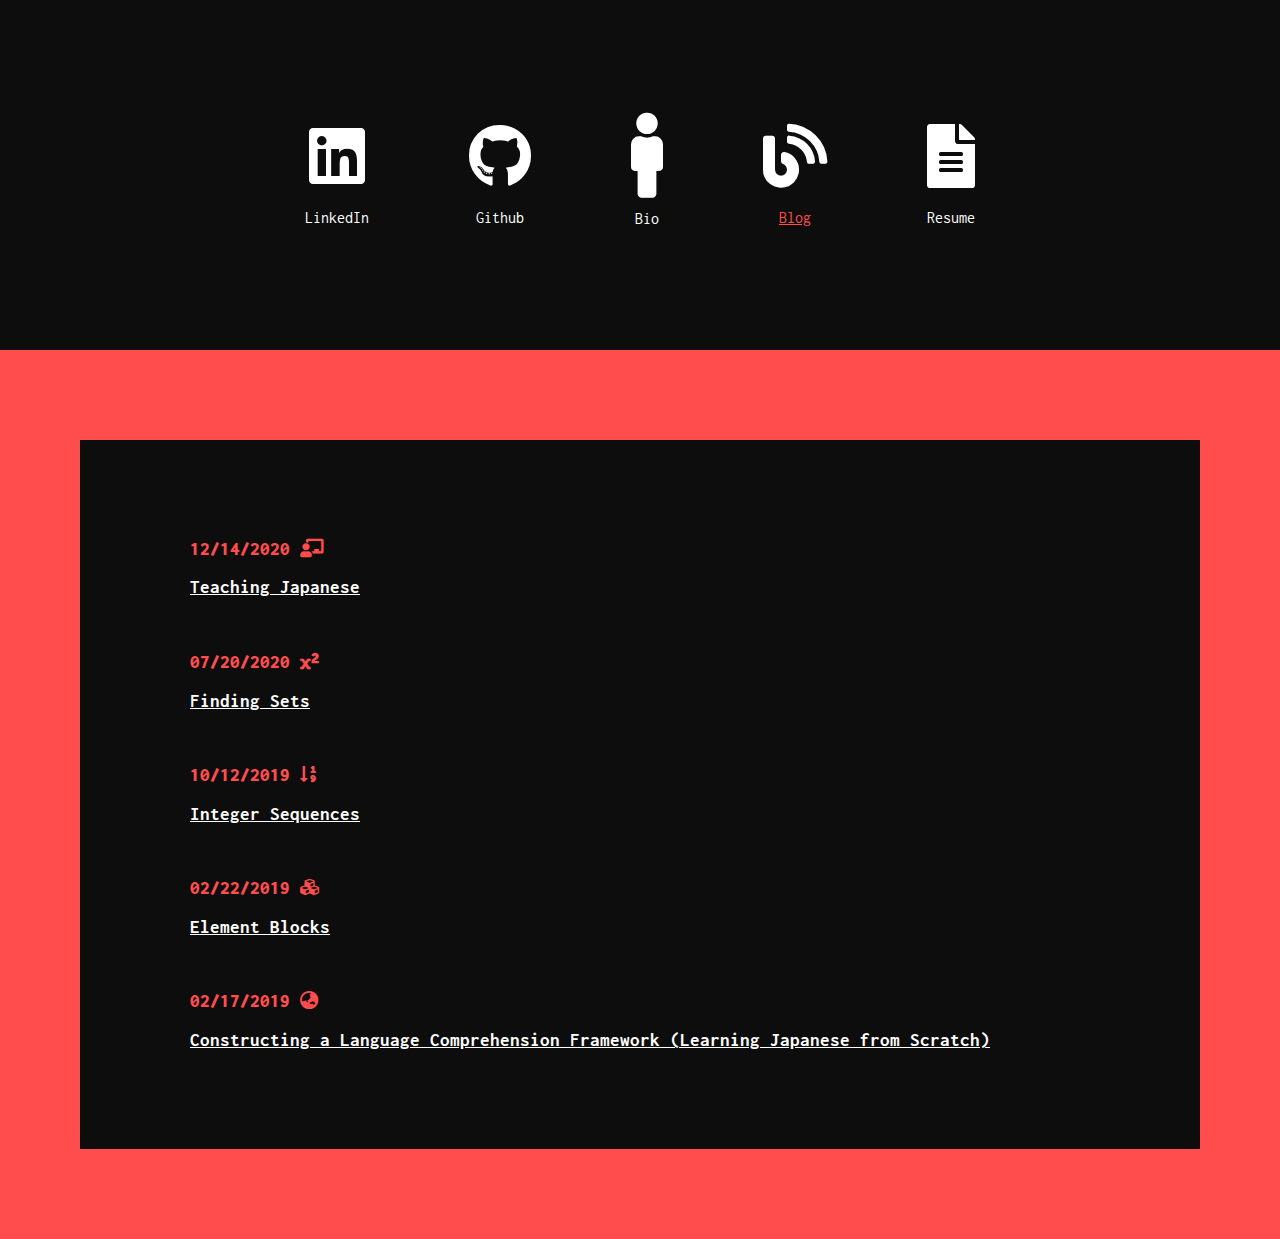
==== commit ddcb58ad: "add teaching japanese post" ====
--- a/blog.html
+++ b/blog.html
@@ -90,6 +90,8 @@
       <div class="info">
         <div id="inner-info">
 		  <div>
+			<h3><b>12/14/2020 <i class="fas fa-chalkboard-teacher"></i></b></h3>
+			<h3 style="text-align:left;"><a href="blog/japanese-learning-materials.html">Teaching Japanese</a></h3> <br />
       		<h3><b>07/20/2020 <i class="fas fa-superscript"></i></b></h3>
 			<h3 style="text-align:left;"><a href="blog/set.html">Finding Sets</a></h3> <br />
 			<h3><b>10/12/2019 <i class="fas fa-sort-numeric-down"></i></b></h3>
